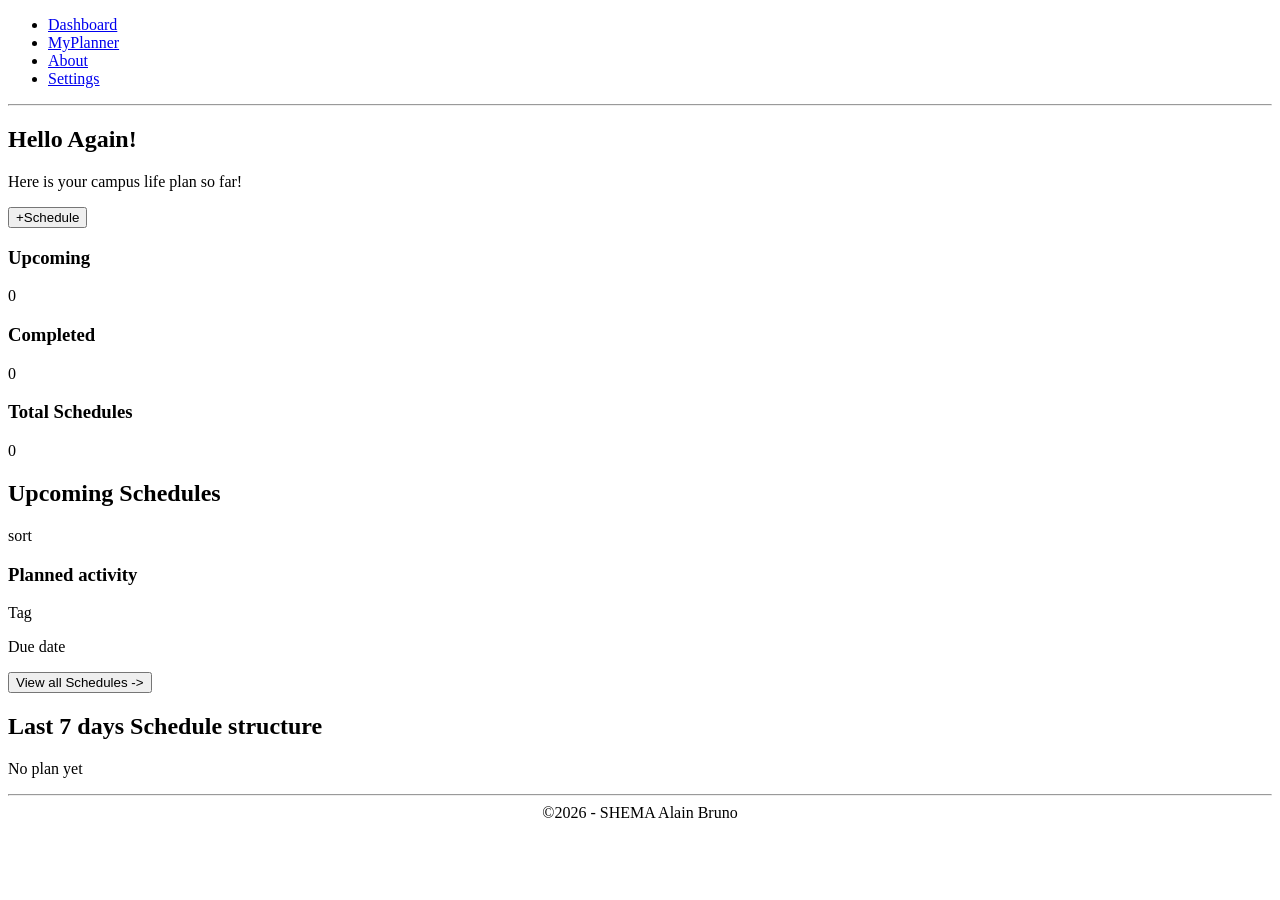
==== index.html @ b795e687 "M2: index.html" ====
<!DOCTYPE html>
<html lang="en">
<head>
    <meta charset="UTF-8">
    <meta name="viewport" content="width=device-width, initial-scale=1.0">
    <title>Campus Life Planner</title>
</head>
<body>
    <header>
      <nav class="navbar">
        <ul class="menu">
          <li><a href="#" class="active">Dashboard</a></li>
          <li><a href="assets/myPlanner.html">MyPlanner</a></li>
          <li><a href="assets/about.html">About</a></li>
          <li><a href="assets/settings.html">Settings</a></li>
        </ul>
      </nav>
    </header>
    <hr />
    <main>
      <section>
        <div class="hero">
          <div class="welcome">
            <h2>Hello Again!</h2>
            <p>Here is your campus life plan so far!</p>
          </div>
          <button>+Schedule</button>
        </div>
        <div class="card-section">
          <div class="hero-cards">
            <div class="card">
              <h3>Upcoming</h3>
              <p>0</p>
            </div>
            <div class="card">
              <h3>Completed</h3>
              <p>0</p>
            </div>
            <div class="card">
              <h3>Total Schedules</h3>
              <p>0</p>
            </div>
          </div>
          <div class="upcoming">
            <div class="title">
              <h2>Upcoming Schedules</h2>
              <p>sort</p>
            </div>
            <div class="activity">
              <div class="activity-description">
                <h3>Planned activity</h3>
                <p>Tag</p>
              </div>
              <p>Due date</p>
            </div>
            <button>View all Schedules -></button>
          </div>
        </div>
        <div class="history-section">
          <h2>Last 7 days Schedule structure</h2>
          <p>No plan yet</p>
        </div>
      </section>
    </main>
    <hr />
    <footer>
      <center>©2026 - SHEMA Alain Bruno</center>
    </footer>
</body>
</html>
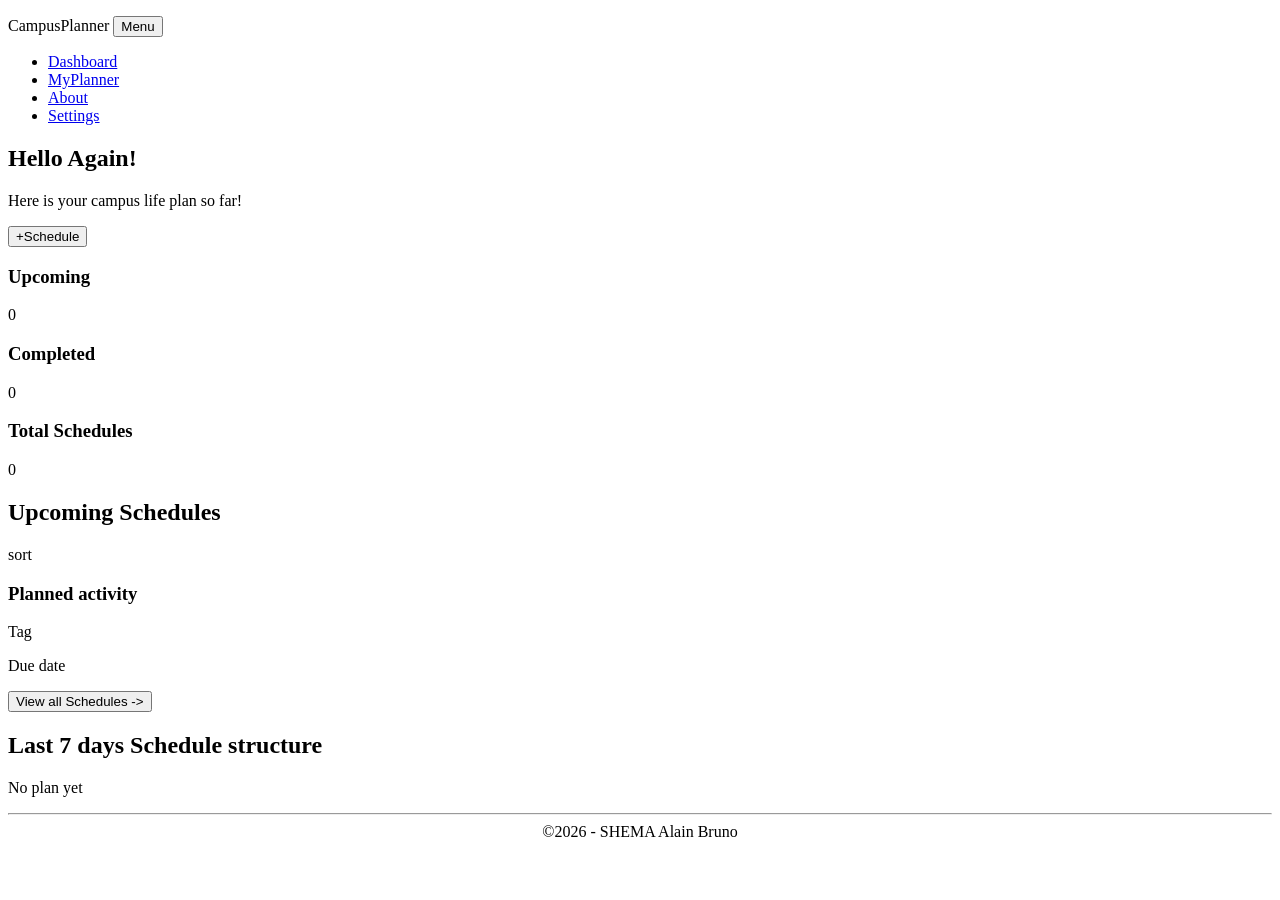
==== commit 178c7123: "M2: html more classes" ====
--- a/index.html
+++ b/index.html
@@ -4,10 +4,15 @@
     <meta charset="UTF-8">
     <meta name="viewport" content="width=device-width, initial-scale=1.0">
     <title>Campus Life Planner</title>
+    <link rel="stylesheet" href="styles/styles.css" />
 </head>
 <body>
-    <header>
+    <header class="sidebar">
       <nav class="navbar">
+        <p class="logo">
+          CampusPlanner
+          <button class="menu-button">Menu</button>
+        </p>
         <ul class="menu">
           <li><a href="#" class="active">Dashboard</a></li>
           <li><a href="assets/myPlanner.html">MyPlanner</a></li>
@@ -16,7 +21,6 @@
         </ul>
       </nav>
     </header>
-    <hr />
     <main>
       <section>
         <div class="hero">
@@ -61,10 +65,10 @@
           <p>No plan yet</p>
         </div>
       </section>
+      <hr />
+      <footer>
+        <center>©2026 - SHEMA Alain Bruno</center>
+      </footer>
     </main>
-    <hr />
-    <footer>
-      <center>©2026 - SHEMA Alain Bruno</center>
-    </footer>
 </body>
 </html>
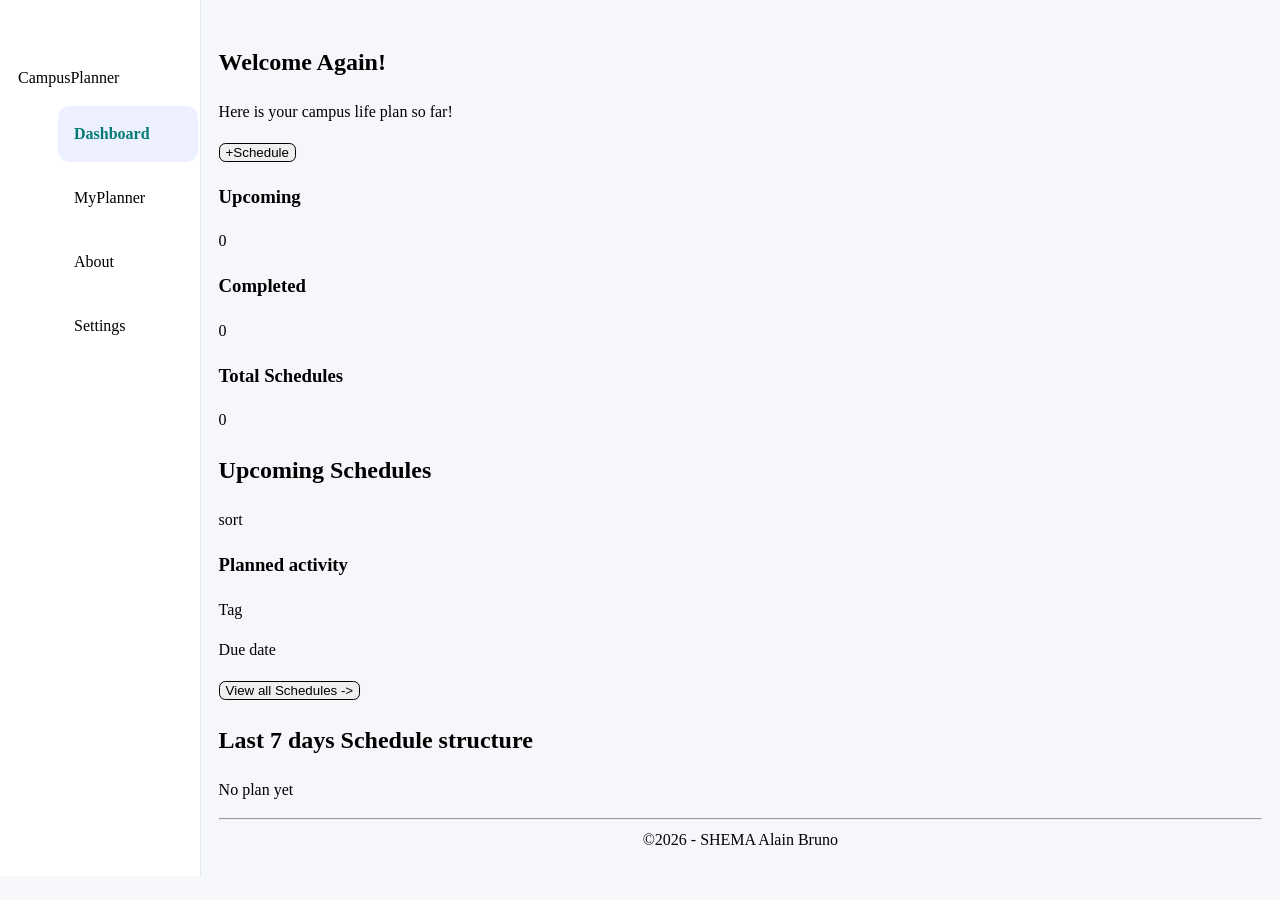
==== commit 6d2cf140: "M2: index & assets" ====
--- a/index.html
+++ b/index.html
@@ -14,10 +14,10 @@
           <button class="menu-button">Menu</button>
         </p>
         <ul class="menu">
-          <li><a href="#" class="active">Dashboard</a></li>
-          <li><a href="assets/myPlanner.html">MyPlanner</a></li>
-          <li><a href="assets/about.html">About</a></li>
-          <li><a href="assets/settings.html">Settings</a></li>
+          <li><a href="#" class="active nav-link">Dashboard</a></li>
+          <li><a href="assets/myPlanner.html" class="nav-link">MyPlanner</a></li>
+          <li><a href="assets/about.html" class="nav-link">About</a></li>
+          <li><a href="assets/settings.html" class="nav-link">Settings</a></li>
         </ul>
       </nav>
     </header>
@@ -25,10 +25,10 @@
       <section>
         <div class="hero">
           <div class="welcome">
-            <h2>Hello Again!</h2>
+            <h2>Welcome Again!</h2>
             <p>Here is your campus life plan so far!</p>
           </div>
-          <button>+Schedule</button>
+          <button><a href="#">+Schedule</a></button>
         </div>
         <div class="card-section">
           <div class="hero-cards">
--- a/styles/styles.css
+++ b/styles/styles.css
@@ -0,0 +1,76 @@
+body {
+  margin: 0;
+  background-color: #f5f7fa;
+  line-height: 1.5;
+}
+a {
+  color: inherit;
+  text-decoration: none;
+}
+a:focus-visible {
+  outline: 3px solid #5267d9;
+  outline-offset: 3px;
+}
+.sidebar {
+  max-width: 240px;
+  padding: 18px;
+  background: #ffffff;
+  border-right: 1px solid #e6eaf0;
+}
+.navbar {
+  top: 0;
+  position: sticky;
+  padding-top: 2rem;
+}
+.active {
+  background: #edf0ff;
+  color: #047b75;
+  font-weight: 600;
+  width: 100%;
+  border-radius: 12px;
+}
+.manu,a:hover {
+  background: #edf0ff;
+  width: 100%;
+  border-radius: 12px;
+  color: #047b75;
+}
+.menu {
+  margin: 0;
+  list-style: none;
+  padding-right: 1rem;
+}
+.menu a {
+  display: block;
+  padding: 1rem;
+  margin-top: 0.5rem;
+}
+button {
+  border: 0.5px solid;
+  border-radius: 0.4rem;
+}
+.menu-button {
+  display: none;
+  padding: 0.25rem;
+}
+main {
+  padding: 24px 18px;
+  min-width: 0;
+  width: 100%;
+}
+@media (min-width: 760px) {
+  body {
+    display: flex;
+  }
+}
+@media (max-width: 760px) {
+  .sidebar {
+    max-width: none;
+  }
+  .menu {
+    display: none;
+  }
+  .menu-button {
+    display: block;
+  }
+}
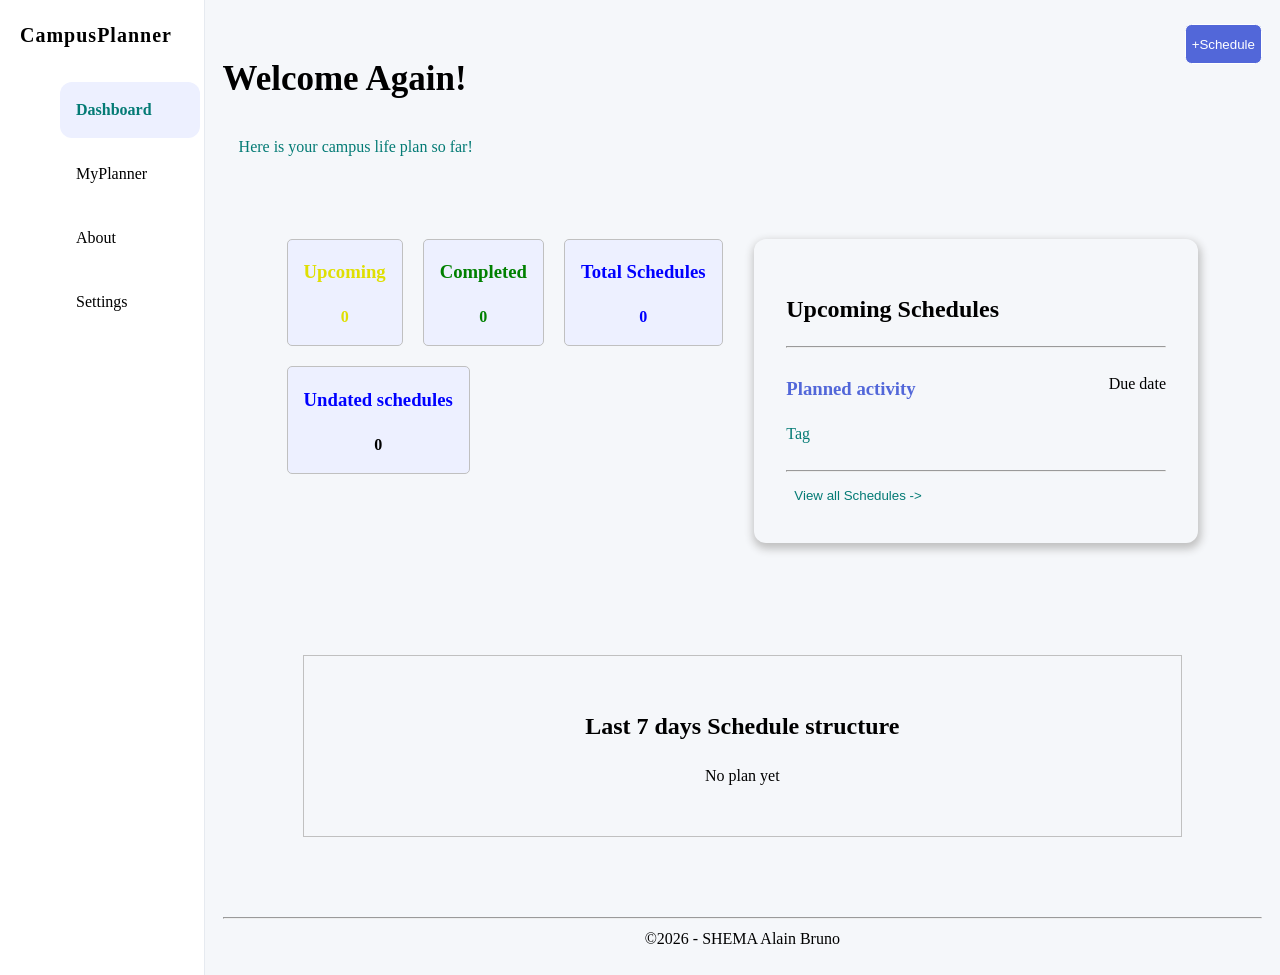
==== commit 2489541e: "M2: index.html structuring" ====
--- a/index.html
+++ b/index.html
@@ -1,12 +1,12 @@
-<!DOCTYPE html>
+<!doctype html>
 <html lang="en">
-<head>
-    <meta charset="UTF-8">
-    <meta name="viewport" content="width=device-width, initial-scale=1.0">
-    <title>Campus Life Planner</title>
+  <head>
+    <meta charset="UTF-8" />
+    <meta name="viewport" content="width=device-width, initial-scale=1.0" />
+    <title>campusPlanner - Plan your Campus Life</title>
     <link rel="stylesheet" href="styles/styles.css" />
-</head>
-<body>
+  </head>
+  <body>
     <header class="sidebar">
       <nav class="navbar">
         <p class="logo">
@@ -15,7 +15,9 @@
         </p>
         <ul class="menu">
           <li><a href="#" class="active nav-link">Dashboard</a></li>
-          <li><a href="assets/myPlanner.html" class="nav-link">MyPlanner</a></li>
+          <li>
+            <a href="assets/myPlanner.html" class="nav-link">MyPlanner</a>
+          </li>
           <li><a href="assets/about.html" class="nav-link">About</a></li>
           <li><a href="assets/settings.html" class="nav-link">Settings</a></li>
         </ul>
@@ -33,23 +35,27 @@
         <div class="card-section">
           <div class="hero-cards">
             <div class="card">
-              <h3>Upcoming</h3>
-              <p>0</p>
+              <h3 style="color: rgb(223, 223, 3)">Upcoming</h3>
+              <p style="color: rgb(223, 223, 3)">0</p>
             </div>
             <div class="card">
-              <h3>Completed</h3>
-              <p>0</p>
+              <h3 style="color: green">Completed</h3>
+              <p style="color: green">0</p>
             </div>
             <div class="card">
-              <h3>Total Schedules</h3>
+              <h3 style="color: blue">Total Schedules</h3>
+              <p style="color: blue">0</p>
+            </div>
+            <div class="card">
+              <h3 style="color: blue">Undated schedules</h3>
               <p>0</p>
             </div>
           </div>
           <div class="upcoming">
             <div class="title">
               <h2>Upcoming Schedules</h2>
-              <p>sort</p>
             </div>
+            <hr />
             <div class="activity">
               <div class="activity-description">
                 <h3>Planned activity</h3>
@@ -57,6 +63,7 @@
               </div>
               <p>Due date</p>
             </div>
+            <hr />
             <button>View all Schedules -></button>
           </div>
         </div>
@@ -70,5 +77,5 @@
         <center>©2026 - SHEMA Alain Bruno</center>
       </footer>
     </main>
-</body>
+  </body>
 </html>
--- a/styles/styles.css
+++ b/styles/styles.css
@@ -13,14 +13,14 @@
 }
 .sidebar {
   max-width: 240px;
-  padding: 18px;
+  padding-left: 20px;
+  padding-right: 20px;
   background: #ffffff;
   border-right: 1px solid #e6eaf0;
 }
 .navbar {
   top: 0;
   position: sticky;
-  padding-top: 2rem;
 }
 .active {
   background: #edf0ff;
@@ -29,7 +29,7 @@
   width: 100%;
   border-radius: 12px;
 }
-.manu,a:hover {
+.nav-link:hover {
   background: #edf0ff;
   width: 100%;
   border-radius: 12px;
@@ -49,18 +49,125 @@
   border: 0.5px solid;
   border-radius: 0.4rem;
 }
+.logo {
+  font-weight: 900;
+  font-size: 20px;
+  letter-spacing: 1px;
+  margin-bottom: 2rem;
+}
 .menu-button {
   display: none;
   padding: 0.25rem;
+  margin-left: auto;
 }
 main {
   padding: 24px 18px;
   min-width: 0;
-  width: 100%;
+}
+.welcome h2 {
+  font-weight: 900;
+  font-size: 35px;
+}
+.welcome p {
+  padding-left: 1rem;
+  color: #047b75;
+}
+.hero button {
+  padding: 6px;
+  height: 40px;
+  color: #ffffff;
+  background-color: #5267d9;
+}
+.card-section {
+  display: grid;
+  grid-template-columns: minmax(0, 1fr);
+  gap: 24px;
+  padding: 2rem;
+  margin: 2rem;
+}
+.hero-cards {
+  display: flex;
+  flex-wrap: wrap;
+  gap: 20px;
+}
+.card {
+  border: 1px solid #c0c0c0;
+  border-radius: 5px;
+  padding-left: 1rem;
+  padding-right: 1rem;
+  background: #edf0ff;
+  text-align: center;
+}
+.card:hover {
+  box-shadow: 1px 4px 8px 2px #c0c0c0;
+}
+.card p {
+  font-weight: 600;
+}
+.upcoming {
+  box-shadow: 1px 4px 8px 2px #c0c0c0;
+  padding: 2rem;
+  border-radius: 12px;
+}
+.activity-description h3 {
+  color: #5267d9;
+}
+.activity-description p {
+  color: #047b75;
+}
+.upcoming button {
+  padding: 0.5rem;
+  border: none;
+  background: none;
+  margin-left: auto;
+  color: #047b75;
+  cursor: pointer;
+}
+.history-section {
+  border: 1px solid #c0c0c0;
+  padding: 2rem;
+  text-align: center;
+  margin: 5rem;
 }
 @media (min-width: 760px) {
   body {
     display: flex;
+  }
+  .hero {
+    display: flex;
+  }
+  main {
+    width: 100%;
+  }
+  .hero button {
+    margin-left: auto;
+  }
+  .card-section {
+    grid-template-columns: repeat(2, minmax(0, 1fr));
+    align-items: start;
+  }
+  .activity {
+    display: flex;
+  }
+  .activity p {
+    margin-left: auto;
+  }
+  .upcoming button {
+    margin-left: auto;
+  }
+  #myPlanner-card {
+    display: flex;
+    width: 90%;
+  }
+}
+@media (min-width: 920px) {
+  .activity {
+    gap: 4rem;
+  }
+}
+@media (max-width: 919px) {
+  .activity {
+    gap: 1rem;
   }
 }
 @media (max-width: 760px) {
@@ -74,3 +181,92 @@
     display: block;
   }
 }
+@media (max-width: 324px) {
+  .upcoming {
+    padding: 1rem;
+    min-width: 90px;
+  }
+  .schedules {
+    min-width: 90px;
+  }
+}
+
+.schedules {
+  box-shadow: 1px 2px 3px 4px #c0c0c0;
+  margin: 2rem;
+  padding: 2rem;
+}
+.search {
+  align-items: center;
+  width: 90%;
+  padding: 0.5rem;
+  border-radius: 10px;
+  border: 1px solid #c0c0c0;
+  padding-left: 2rem;
+}
+.sort {
+  margin-top: 10px;
+  display: flex;
+  flex-wrap: wrap;
+  gap: 34px;
+}
+.sort button,
+select {
+  text-align: center;
+  height: 3rem;
+  width: 10rem;
+  padding: 15px;
+}
+#myPlanner {
+  margin: 1rem;
+  width: 100%;
+  text-align: left;
+}
+.action {
+  padding-top: 1rem;
+}
+
+.about {
+  text-align: center;
+  letter-spacing: 1px;
+}
+.about h2 {
+  text-align: left;
+  font-size: 30px;
+  color: #047b75;
+}
+.about p {
+  padding-left: 1rem;
+}
+.features {
+  display: flex;
+  flex-wrap: wrap;
+  gap: 5rem;
+  padding: 2rem;
+}
+.features-card {
+  border: 0;
+  background: none;
+  text-align: center;
+  margin-left: auto;
+  margin-right: auto;
+}
+.about h3 {
+  font-size: 25px;
+  margin-top: 3rem;
+}
+.features-card h3 {
+  color: #047b75;
+}
+.contacts {
+  display: flex;
+  flex-wrap: wrap;
+  gap: 10rem;
+}
+.contacts p{
+    font-weight: 600;
+    color: #047b75;
+}
+.contacts p a{
+    color: #5267d9;
+}
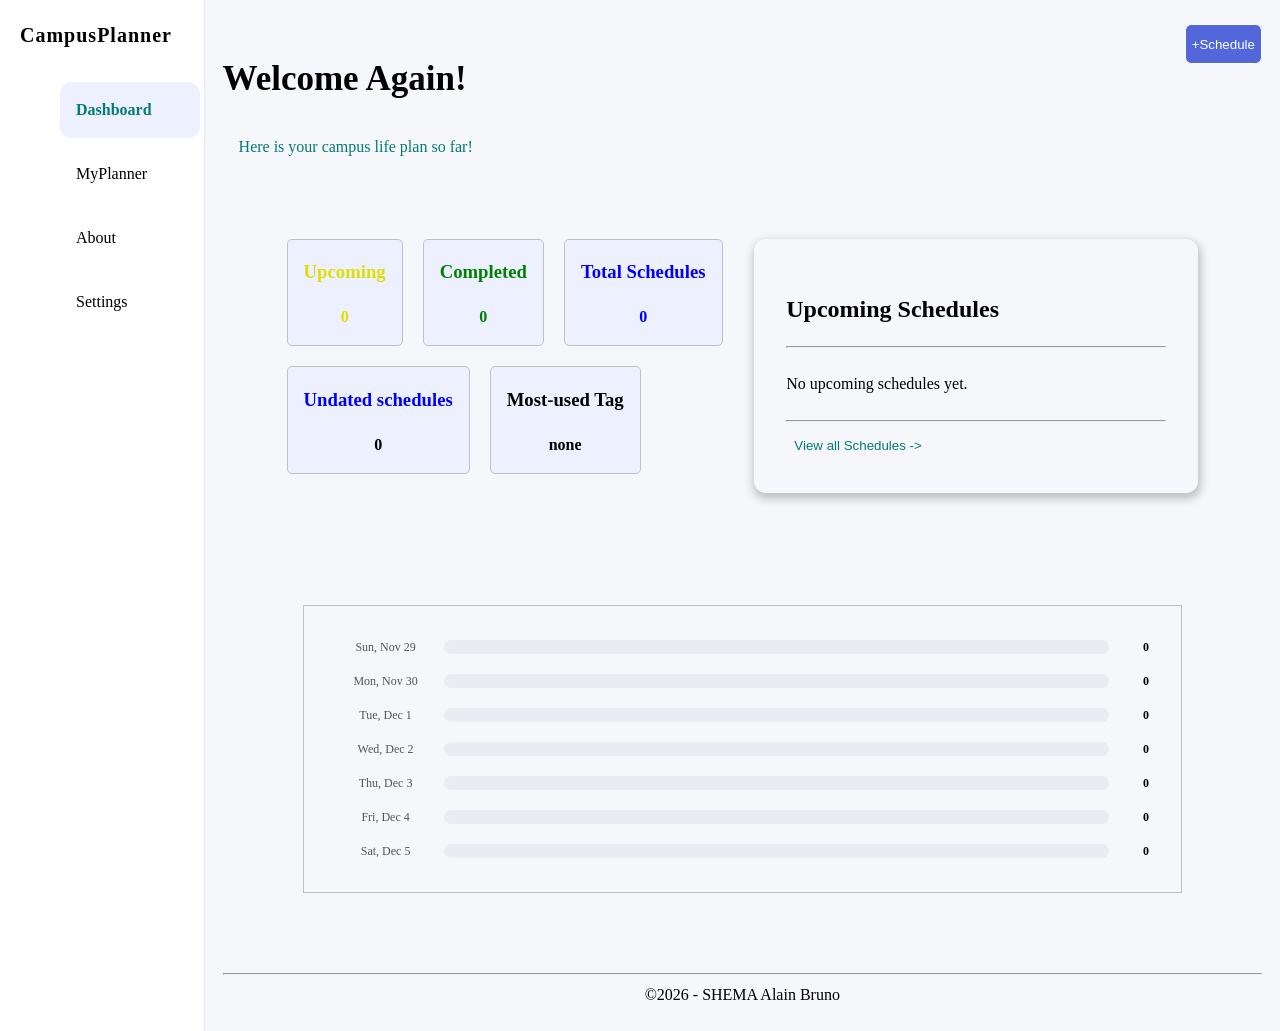
==== commit cac80a63: "M5: Dashboard stats and metrics and aria-live updates" ====
--- a/index.html
+++ b/index.html
@@ -7,6 +7,7 @@
     <link rel="stylesheet" href="styles/styles.css" />
   </head>
   <body>
+    <a href="#main" class="skip-link"> Skip to the main content </a>
     <header class="sidebar">
       <nav class="navbar">
         <p class="logo">
@@ -23,32 +24,36 @@
         </ul>
       </nav>
     </header>
-    <main>
+    <main id="main" tabindex="-1">
       <section>
         <div class="hero">
           <div class="welcome">
             <h2>Welcome Again!</h2>
             <p>Here is your campus life plan so far!</p>
           </div>
-          <button><a href="#">+Schedule</a></button>
+          <a href="assets/addRecord.html" class="schedule-link"><button>+Schedule</button></a>
         </div>
         <div class="card-section">
           <div class="hero-cards">
             <div class="card">
               <h3 style="color: rgb(223, 223, 3)">Upcoming</h3>
-              <p style="color: rgb(223, 223, 3)">0</p>
+              <p id = "upcoming-count" style="color: rgb(223, 223, 3)">0</p>
             </div>
             <div class="card">
               <h3 style="color: green">Completed</h3>
-              <p style="color: green">0</p>
+              <p id = "completed-count" style="color: green">0</p>
             </div>
             <div class="card">
               <h3 style="color: blue">Total Schedules</h3>
-              <p style="color: blue">0</p>
+              <p id = "total-count" style="color: blue">0</p>
             </div>
             <div class="card">
               <h3 style="color: blue">Undated schedules</h3>
-              <p>0</p>
+              <p id = "undated-count">0</p>
+            </div>
+            <div class="card">
+              <h3>Most-used Tag</h3>
+              <p id = "most-used-tag"></p>
             </div>
           </div>
           <div class="upcoming">
@@ -57,17 +62,16 @@
             </div>
             <hr />
             <div class="activity">
-              <div class="activity-description">
-                <h3>Planned activity</h3>
-                <p>Tag</p>
+              <div id="dashboard-upcoming">
+                <p>No upcoming schedules yet.</p>
               </div>
-              <p>Due date</p>
+              
             </div>
             <hr />
-            <button>View all Schedules -></button>
+            <a href="assets/myPlanner.html"><button>View all Schedules -></button></a>
           </div>
         </div>
-        <div class="history-section">
+        <div class="history-section" id="weekly-history">
           <h2>Last 7 days Schedule structure</h2>
           <p>No plan yet</p>
         </div>
@@ -77,5 +81,7 @@
         <center>©2026 - SHEMA Alain Bruno</center>
       </footer>
     </main>
+    <script type="module" src="scripts/main.js"></script>
+    <script type="module" src="scripts/ui.js"></script>
   </body>
 </html>
--- a/styles/styles.css
+++ b/styles/styles.css
@@ -190,6 +190,61 @@
     min-width: 90px;
   }
 }
+.history-chart{
+  display: flex;
+  flex-direction: column;
+  gap: 16px;
+  width: 100%;
+}
+.history-row{
+  display: grid;
+  grid-template-columns: 100px minmax(o, 1fr) 24px;
+  gap:12px;
+  align-items: center;
+  width: 100%;
+}
+.history-day{
+  font-size: 0.875rem;
+  color: #555
+}
+.history-track{
+  width: 100%;
+  min-width: 0;
+  height: 14px;
+  overflow: hidden;
+  background: #e9edf3;
+  border-radius: 999px;
+  text-align: left;
+}
+
+
+.history-bar{
+  height: 100%;
+  background: #4169e1;
+  border-radius: 999px;
+  transition: width 0.4s ease;
+}
+.history-count{
+  font-size: 0.875rem;
+  font-weight: 600;
+  text-align: right;
+}
+
+@media (max-width: 9200px){
+  .history-row{
+    grid-template-columns: 100px minmax(0, 1fr) 32px;
+    gap: 8px;
+  }
+  .history-day,
+  .history-count{
+    font-size: 0.75rem;
+  }
+}
+@media (prefers-reduced-motion: reduce){
+  .history-bar{
+    transition: none;
+  }
+}
 
 .schedules {
   box-shadow: 1px 2px 3px 4px #c0c0c0;
@@ -206,8 +261,7 @@
 }
 .sort {
   margin-top: 10px;
-  display: flex;
-  flex-wrap: wrap;
+
   gap: 34px;
 }
 .sort button,
@@ -217,6 +271,7 @@
   width: 10rem;
   padding: 15px;
 }
+
 #myPlanner {
   margin: 1rem;
   width: 100%;
@@ -263,10 +318,137 @@
   flex-wrap: wrap;
   gap: 10rem;
 }
-.contacts p{
-    font-weight: 600;
-    color: #047b75;
-}
-.contacts p a{
-    color: #5267d9;
-}
+.contacts p {
+  font-weight: 600;
+  color: #047b75;
+}
+.contacts p a {
+  color: #5267d9;
+}
+
+form input {
+  height: 1.5rem;
+}
+form span {
+  color: #7b0404;
+}
+.optional {
+  color: #707070;
+}
+.duration {
+  display: flex;
+  flex-wrap: wrap;
+  gap: 2rem;
+}
+:focus-visible {
+  outline: 2px solid #01302d;
+}
+
+.duration input {
+  height: 2.5rem;
+  border-radius: 10px;
+  border: 1px solid;
+  padding-left: 1rem;
+}
+.duration select {
+  border: 1px solid #c0c0c0;
+  border-radius: 10px;
+}
+
+.buttons button {
+  gap: 5rem;
+  border: 1px solid #c0c0c0;
+  padding: 1rem;
+  width: 40%;
+}
+.cancel {
+  color: #ffffff;
+  background-color: #7b0404;
+}
+
+.save {
+  color: #fff;
+  background-color: #047b75;
+}
+
+.skip-link {
+  position: absolute;
+  top: 0;
+  left: 0;
+  z-index: 100000;
+  padding: 0.75rem 1rem;
+  background-color: #fff;
+  color: #047b75;
+  border: 2px solid #047b75;
+  border-radius: 0.25rem;
+  transform: translateY(-150%);
+}
+.skip-link:focus {
+  transform: translateY(0);
+}
+#main:focus {
+  outline: 1px solid #047b75;
+}
+.sort label {
+  padding-top: 0.75rem;
+}
+
+.sort-selector {
+  margin-bottom: 1rem;
+  width: 60%;
+  border-radius: 15px;
+}
+
+.completed {
+  opacity: 0.65;
+}
+.tag-color {
+  color: #707070;
+}
+.schedule-link {
+  margin-left: auto;
+}
+.dn{
+  display: none;
+}
+
+#myPlanner-sms{
+  color: #7b0404;
+}
+
+ul{
+  list-style: none;
+}
+
+.settings-section{
+  width: min(100% - 32px, 900px);
+  margin: 32px auto;
+}
+.settings-card{
+  padding: 24px;
+  margin: 20px 0;
+  border: 1px solid #d9dee7;
+  border-radius: 12px;
+  background: #fff;
+}
+.settings-card h2{
+  margin-top: 0;
+}
+.settings-card button{
+  display: block;
+  margin-top: 16px;
+}
+
+#settings-status {
+  min-height: 1.5rem;
+}
+@media (max-width: 480px){
+  .settings-card{
+    padding: 16px;
+  }
+  .settings-card input[type="file"]{
+    display: block;
+    width: 100%;
+    margin-top: 8px;
+  }
+}
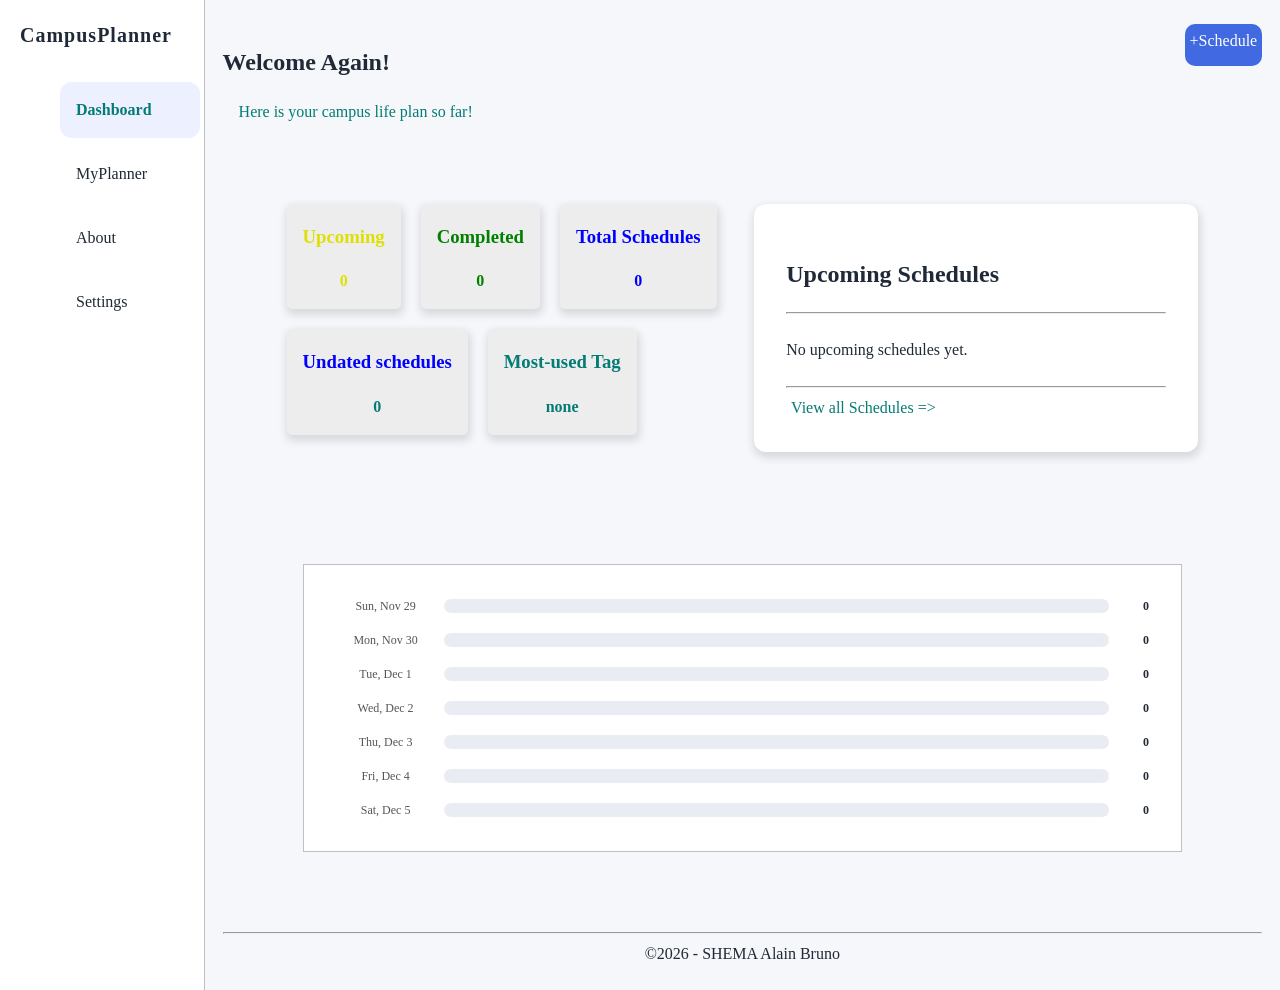
==== commit 9998db24: "M7 – Polish & A11y Audit" ====
--- a/index.html
+++ b/index.html
@@ -12,9 +12,10 @@
       <nav class="navbar">
         <p class="logo">
           CampusPlanner
-          <button class="menu-button">Menu</button>
+          <!-- semantic update -->
+          <button type="button" class="menu-button" id = "menu-button" aria-controls="main-menu" aria-expanded="false">Menu</button>
         </p>
-        <ul class="menu">
+        <ul class="menu dnone" id="main-menu">
           <li><a href="#" class="active nav-link">Dashboard</a></li>
           <li>
             <a href="assets/myPlanner.html" class="nav-link">MyPlanner</a>
@@ -28,10 +29,12 @@
       <section>
         <div class="hero">
           <div class="welcome">
-            <h2>Welcome Again!</h2>
+            <!-- h1 -->
+            <h1>Welcome Again!</h1>
             <p>Here is your campus life plan so far!</p>
           </div>
-          <a href="assets/addRecord.html" class="schedule-link"><button>+Schedule</button></a>
+          <!--  link-->
+          <a href="assets/addRecord.html" class="schedule-link">+Schedule</a>
         </div>
         <div class="card-section">
           <div class="hero-cards">
@@ -62,18 +65,20 @@
             </div>
             <hr />
             <div class="activity">
-              <div id="dashboard-upcoming">
+              <div id="dashboard-upcoming" aria-live="polite">
+
                 <p>No upcoming schedules yet.</p>
               </div>
               
             </div>
             <hr />
-            <a href="assets/myPlanner.html"><button>View all Schedules -></button></a>
+            <a href="assets/myPlanner.html" class="view button-link">View all Schedules =></a>
           </div>
         </div>
+        
         <div class="history-section" id="weekly-history">
           <h2>Last 7 days Schedule structure</h2>
-          <p>No plan yet</p>
+          <p aria-live="polite">No plan yet</p>
         </div>
       </section>
       <hr />
@@ -83,5 +88,8 @@
     </main>
     <script type="module" src="scripts/main.js"></script>
     <script type="module" src="scripts/ui.js"></script>
+    <script type="module" src="scripts/colorTheme.js"></script>
+    <script type="module" src="scripts/colorTheme.js"></script>
+    
   </body>
 </html>
--- a/styles/styles.css
+++ b/styles/styles.css
@@ -1,8 +1,41 @@
+/*  */
+:root{
+  color-scheme: light;
+  --page-bg: #f5f7fa;
+  --surface: #ffffff;
+  --surface-alt: #ededed;
+  --text: #1f2937;
+  --muted-text: #555555;
+  --border-color: #c0c0c0;
+  --accent: #047b75;
+  --accent-soft:#edf0ff;
+  --input-bg: #ffffff;
+  --focus-color: #5267d9;
+  --shadow-color: rgb(0 0 0 /12%);
+}
+:root[data-theme="dark"]{
+  color-scheme: dark;
+  --page-bg: #111827;
+  --surface: #1f2937; 
+  --surface-alt: #283449;
+  --text: #f3f4f6; 
+  --muted-text: #c1cad6;
+   --border-color: #4b5563;
+   --accent: #75ddd0;
+  --accent-soft : #263b49; 
+  --input-bg: #17212e;
+   --focus-color: #a5b4fc;
+  --shadow-color: rgb(0 0 0 /35%);
+
+}
+
+
+/*  */
 body {
   margin: 0;
-  background-color: #f5f7fa;
   line-height: 1.5;
 }
+
 a {
   color: inherit;
   text-decoration: none;
@@ -11,6 +44,7 @@
   outline: 3px solid #5267d9;
   outline-offset: 3px;
 }
+
 .sidebar {
   max-width: 240px;
   padding-left: 20px;
@@ -75,7 +109,7 @@
 .hero button {
   padding: 6px;
   height: 40px;
-  color: #ffffff;
+  /* color: #ffffff; */
   background-color: #5267d9;
 }
 .card-section {
@@ -91,11 +125,11 @@
   gap: 20px;
 }
 .card {
-  border: 1px solid #c0c0c0;
+  /* border: 1px solid #c0c0c0; */
   border-radius: 5px;
   padding-left: 1rem;
   padding-right: 1rem;
-  background: #edf0ff;
+  /* background: #edf0ff; */
   text-align: center;
 }
 .card:hover {
@@ -108,7 +142,7 @@
   box-shadow: 1px 4px 8px 2px #c0c0c0;
   padding: 2rem;
   border-radius: 12px;
-}
+} 
 .activity-description h3 {
   color: #5267d9;
 }
@@ -174,7 +208,7 @@
   .sidebar {
     max-width: none;
   }
-  .menu {
+  .dnone {
     display: none;
   }
   .menu-button {
@@ -198,7 +232,7 @@
 }
 .history-row{
   display: grid;
-  grid-template-columns: 100px minmax(o, 1fr) 24px;
+  grid-template-columns: 100px minmax(0, 1fr) 24px;
   gap:12px;
   align-items: center;
   width: 100%;
@@ -383,11 +417,14 @@
   border-radius: 0.25rem;
   transform: translateY(-150%);
 }
-.skip-link:focus {
+/*  */
+.skip-link:focus-visible{
   transform: translateY(0);
+  outline: 2px solid #013026;
 }
 #main:focus {
-  outline: 1px solid #047b75;
+  outline: 2px solid #047b75;
+  outline-offset: 3px;
 }
 .sort label {
   padding-top: 0.75rem;
@@ -405,9 +442,24 @@
 .tag-color {
   color: #707070;
 }
+/* linkcss */
+.button-link{
+  padding: 0.3rem;
+  border-radius: 10px;
+}
 .schedule-link {
   margin-left: auto;
-}
+  background-color: #4169e1;
+  color: white;
+  height: 2rem;
+  padding: 0.3rem;
+  border-radius: 10px;
+}
+.view{
+  color: #047b75;
+  margin-left: auto;
+}
+
 .dn{
   display: none;
 }
@@ -424,10 +476,14 @@
   width: min(100% - 32px, 900px);
   margin: 32px auto;
 }
+.settings-section h1{
+  color: #047b75;
+  font-size: 50px;
+}
 .settings-card{
   padding: 24px;
   margin: 20px 0;
-  border: 1px solid #d9dee7;
+  border: 1px solid #5c6575;
   border-radius: 12px;
   background: #fff;
 }
@@ -452,3 +508,83 @@
     margin-top: 8px;
   }
 }
+
+.settings-section button{
+  padding: 0.7rem;
+}
+#export-Heading{
+  color: #4169e1;
+}
+.display{
+  display: block;
+}
+
+/*  */
+.static-upcoming{
+  color: #595900;
+}
+.static-completed{
+  color: #176534;
+}
+.static-total{
+  color: #2446a8;
+}
+
+/*  */
+body {
+  background-color: var(--page-bg);
+  color: var(--text)
+}
+.sidebar,
+.settings-card,
+.upcoming,
+.schedules,
+.history-section{
+  background-color: var(--surface);
+  color: var(--text);
+  border-color: var(--border-color);
+}
+.nav-link:hover,
+.card {
+  background-color: var(--surface-alt);
+  color: var(--accent);
+}
+.welcome p,
+.activity-description p,
+.activity-description h3,
+.about h2,
+.features-card h3,
+.contacts p {
+  color: var(--accent);
+}
+.settings-section h1{
+  color: var(--accent);
+}
+.setting-card {
+  border-color: var(--border-color);
+}
+input, textarea, select {
+  background-color: var(--input-bg);
+  color: var(--text);
+  border-color: var(--border-color);
+
+}
+.optional, .history-day, .tag-color{
+  color: var(--muted-text);
+}
+.upcoming, .card, .schedules {
+  box-shadow: 1px 4px 8px 2px var(--shadow-color);
+
+}
+a:focus-visible, 
+:focus-visible{
+  outline-color: var(--focus-color);
+
+}
+#main:focus {
+  outline-color: var(--focus-color);
+
+}
+#theme-status {
+  min-height: 1.5rem;
+}
